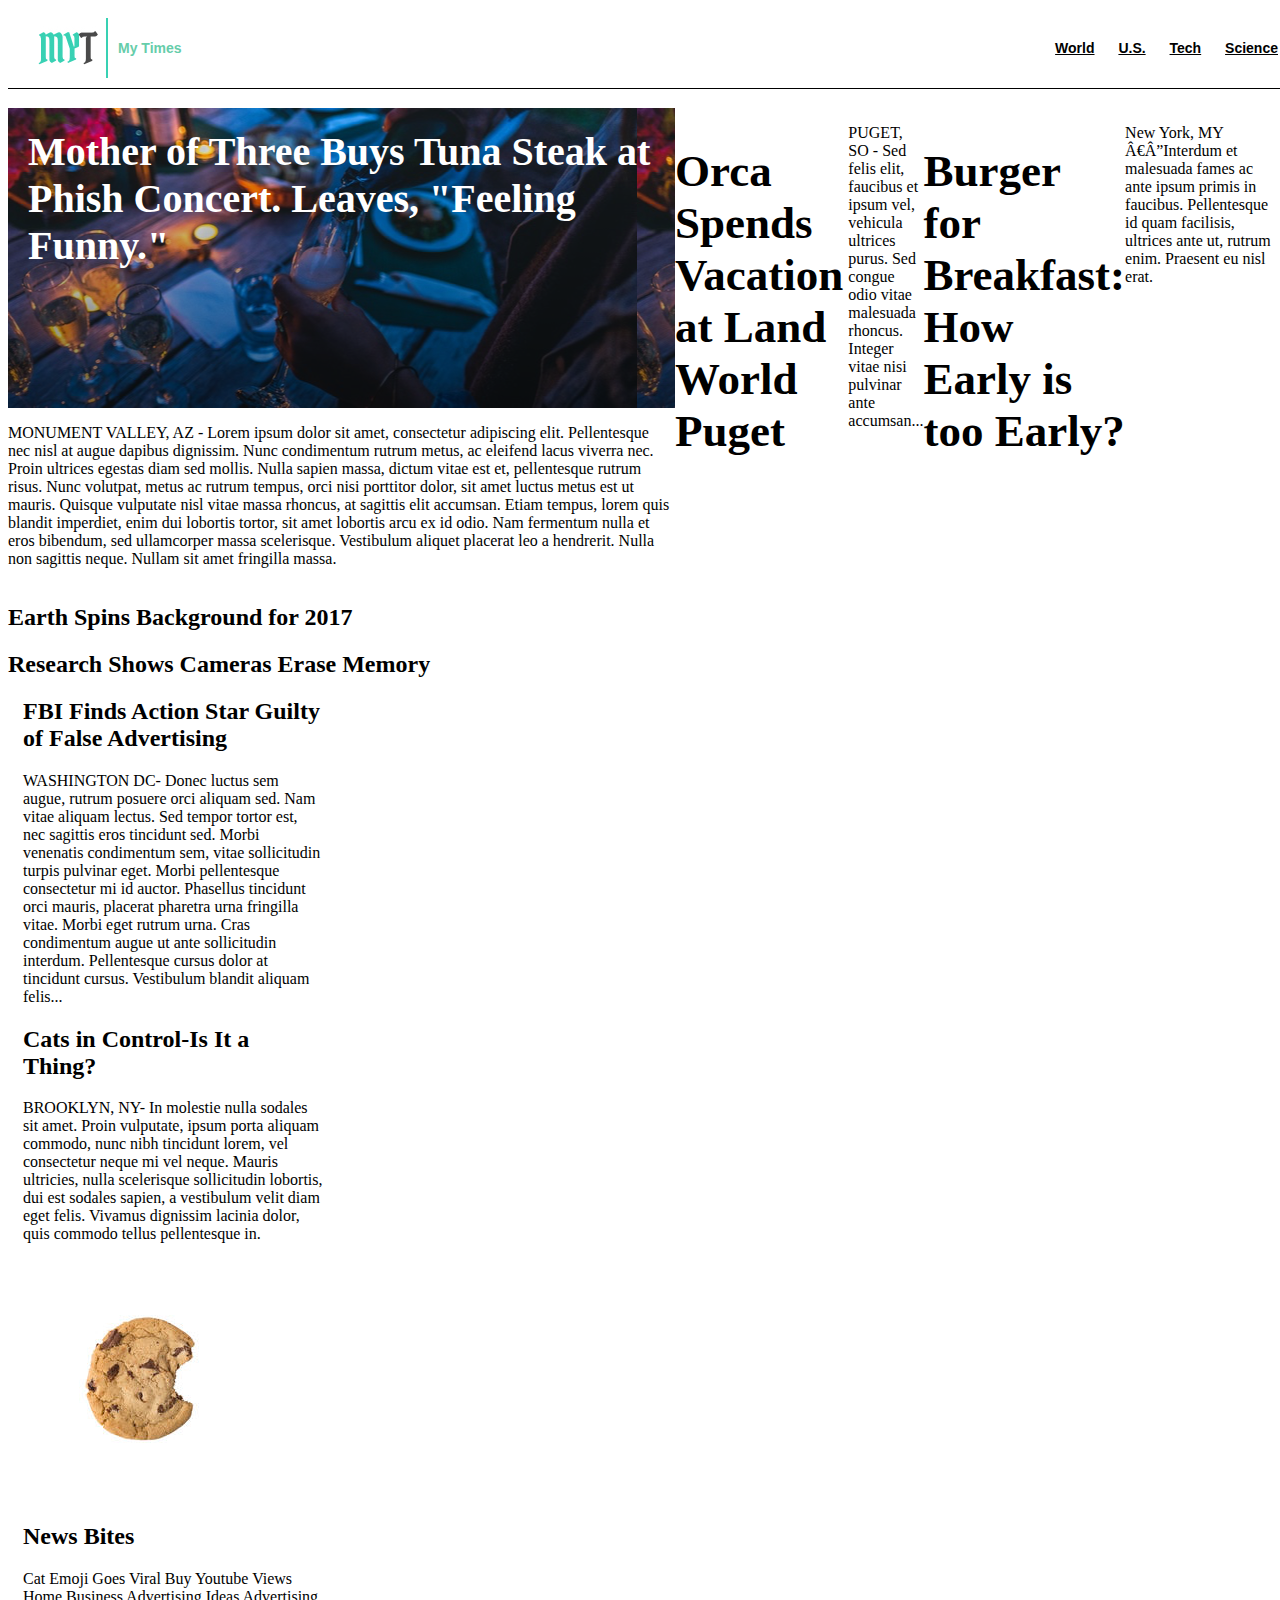
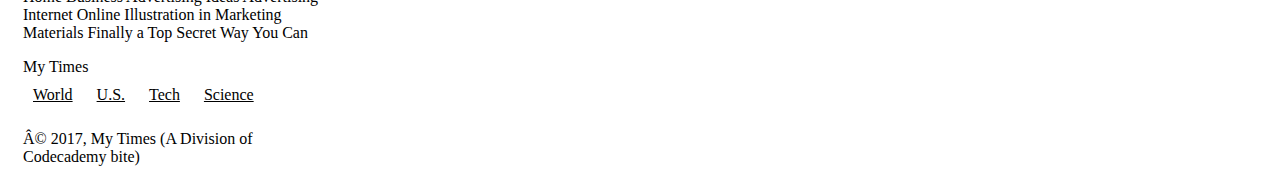
==== index.html @ 1876f205 "update html" ====
<!DOCTYPE html>
<html lang="en">
<head>
    <met charset-utf-8>
    <title>My Times</title>
    <link href="./resources/css/style.css" type="text/css" rel="stylesheet">
</head>

<body>
  <!--header and nav-->
  <header>
    <div class="logo">
      <img src="./resources/images/img-myt-logo.jpg">
      <span>My Times</span>
    </div>

    <nav class="sections">
      <a class="blink" href="#world">World</a>
      <a class="blink" href="#us">U.S.</a>
      <a class="blink" href="#tech">Tech</a>
      <a class="blink" href="#science">Science</a>
    </nav>
  </header>
  <!--Large Left Column-->
  <div class="main-content"

    <div class="large-column">
      <div class="mother-story">
      <div class="mother-story-image">
        <h2>Mother of Three Buys Tuna Steak at Phish Concert. Leaves, "Feeling Funny."</h2>
      </div>
        <p class="story-content">
          MONUMENT VALLEY, AZ - Lorem ipsum dolor sit amet, consectetur adipiscing
          elit. Pellentesque nec nisl at augue dapibus dignissim. Nunc condimentum
          rutrum metus, ac eleifend lacus viverra nec. Proin ultrices egestas diam
          sed mollis. Nulla sapien massa, dictum vitae est et, pellentesque rutrum
          risus. Nunc volutpat, metus ac rutrum tempus, orci nisi porttitor dolor,
          sit amet luctus metus est ut mauris. Quisque vulputate nisl vitae massa
          rhoncus, at sagittis elit accumsan. Etiam tempus, lorem quis blandit
          imperdiet, enim dui lobortis tortor, sit amet lobortis arcu ex id odio.
          Nam fermentum nulla et eros bibendum, sed ullamcorper massa scelerisque.
          Vestibulum aliquet placerat leo a hendrerit. Nulla non sagittis neque.
          Nullam sit amet fringilla massa.
        </p>
      </div>

          <div class="orca-story">
          <h2>Orca Spends Vacation at Land World Puget</h2>
          </div>
          <div class="orca-story-content">
            <p class="story-content">PUGET, SO - Sed felis elit, faucibus et ipsum vel, vehicula ultrices
            purus. Sed congue odio vitae malesuada rhoncus. Integer vitae nisi
            pulvinar ante accumsan...
          </p>
         </div>

        <div class="burger-story">
          <h2>Burger for Breakfast: How Early is too Early?</h2>
        </div>
          <p class="story-content">New York, MY Interdum et malesuada fames ac ante ipsum primis in
            faucibus. Pellentesque id quam facilisis, ultrices ante ut, rutrum enim.
            Praesent eu nisl erat.</p>
        </div>

        <div class="earth-image">
          <h2>Earth Spins Background for 2017</h2>
        </div>

        <div class="camera-image">
            <h2>Research Shows Cameras Erase Memory</h2>
        </div>
      </div>

  <!--Medium Column-->
  <div class="medium-column">
    <div class="medium-story">
      <div class="fbi-story">
          <h2>FBI Finds Action Star Guilty of False Advertising</h2>
          <p>
  WASHINGTON DC- Donec luctus sem augue, rutrum posuere orci aliquam sed. Nam vitae
  aliquam lectus. Sed tempor tortor est, nec sagittis eros tincidunt sed. Morbi venenatis
  condimentum sem, vitae sollicitudin turpis pulvinar eget. Morbi pellentesque consectetur
  mi id auctor. Phasellus tincidunt orci mauris, placerat pharetra urna fringilla vitae.
  Morbi eget rutrum urna. Cras condimentum augue ut ante sollicitudin interdum.
  Pellentesque cursus dolor at tincidunt cursus. Vestibulum blandit aliquam felis...
          </p>
        </div>

  <div class="cat-story">
    <div class="cat-story-image">
      <h2>Cats in Control-Is It a Thing?</h2>
    </div>
  </div>
      <p class="story-conent">
        BROOKLYN, NY- In molestie nulla sodales sit amet. Proin vulputate, ipsum
        porta aliquam commodo, nunc nibh tincidunt lorem, vel consectetur neque
        mi vel neque. Mauris ultricies, nulla scelerisque sollicitudin lobortis,
        dui est sodales sapien, a vestibulum velit diam eget felis. Vivamus dignissim
        lacinia dolor, quis commodo tellus pellentesque in.
      </p>
    </div>

  <!--Small Right eColumn-->
  <div class="small-story">
    <div class="cookie-image">
    <img src="./resources/images/img-news-bite.png"/>
  </div>
    <div class="news-bites">
    <h2>News Bites</h2>
    <p>Cat Emoji Goes Viral Buy Youtube Views Home Business Advertising Ideas
      Advertising Internet Online Illustration in Marketing Materials Finally
      a Top Secret Way You Can</p>
  </div>

<!--footer section-->
<footer>
    <span>My Times</span>
  <nav class="sections">
    <a class="blink" href="#world">World</a>
    <a class="blink" href="#us">U.S.</a>
    <a class="blink" href="#tech">Tech</a>
    <a class="blink" href="#science">Science</a>
  </nav>
  <div class="copyright">
    <p>© 2017, My Times (A Division of Codecademy bite)</p>
</footer>
<!--end of footer section-->
</body>
</html>
---- resources/css/style.css ----
body {
  background: white
}

/*Main Header and Navigation*/
header {
  display: flex;
  align-items: center;
  justify-content: space-between;
  width: 100%;
  border-bottom: 1px solid black;
  font-family: 'Verdana', sans-serif;
  font-size: 14px;
  font-weight: bold;
  z-index: 10;
  background-color: white;
  position: fixed;
}

header span {
  color: mediumaquamarine;
  margin: 10px;
  font-family: "Verdana", sans-serif;"
}

.logo {
  display: flex;
  flex-wrap: wrap;
  align-items: center;
  padding: 10px 10px 10px 30px;
  flex-grow: 2;
}

nav a{
  color: black;
  display: inline-block;
  margin: 10px;
}

/*--large column*/

.main-content {
  display: inline-flex;
  padding-top: 100px;
  }

.large-column {
  width: 630px;
  flex-direction: row;
  flex-wrap: wrap;
  align-self: flex-start;
  margin: 20px 0 0 30px;
}

.medium-column {
  width: 300px;
  margin-left: 15px;
}

.small-column {
  width: 240px;
  display: flex;
  flex-direction: column;
  margin-left: 30px;
}

.mother-story-image {
  display: flex;
  background-image: url("../../resources/images/img-story-main.png");
  height: 300px;
  text-align: left;
}
.mother-story-image h2{
  display: flex;
  justify-content: center;
  font-family: Georgia, serif;
  font-size: 40px;
  font-weight: bold;
  color: white;
  margin: 20px 20px;
}

p {
  font-size: 17px
  color: green;
}

.orca-story, .burger-story {
  font-weight: bold;
  font-size: 30px;
  color: black;
}

.orca-story-content, .burger-story-content {
  display: inline-flex;
  width: 300px;
  margin-left: 5px;
}
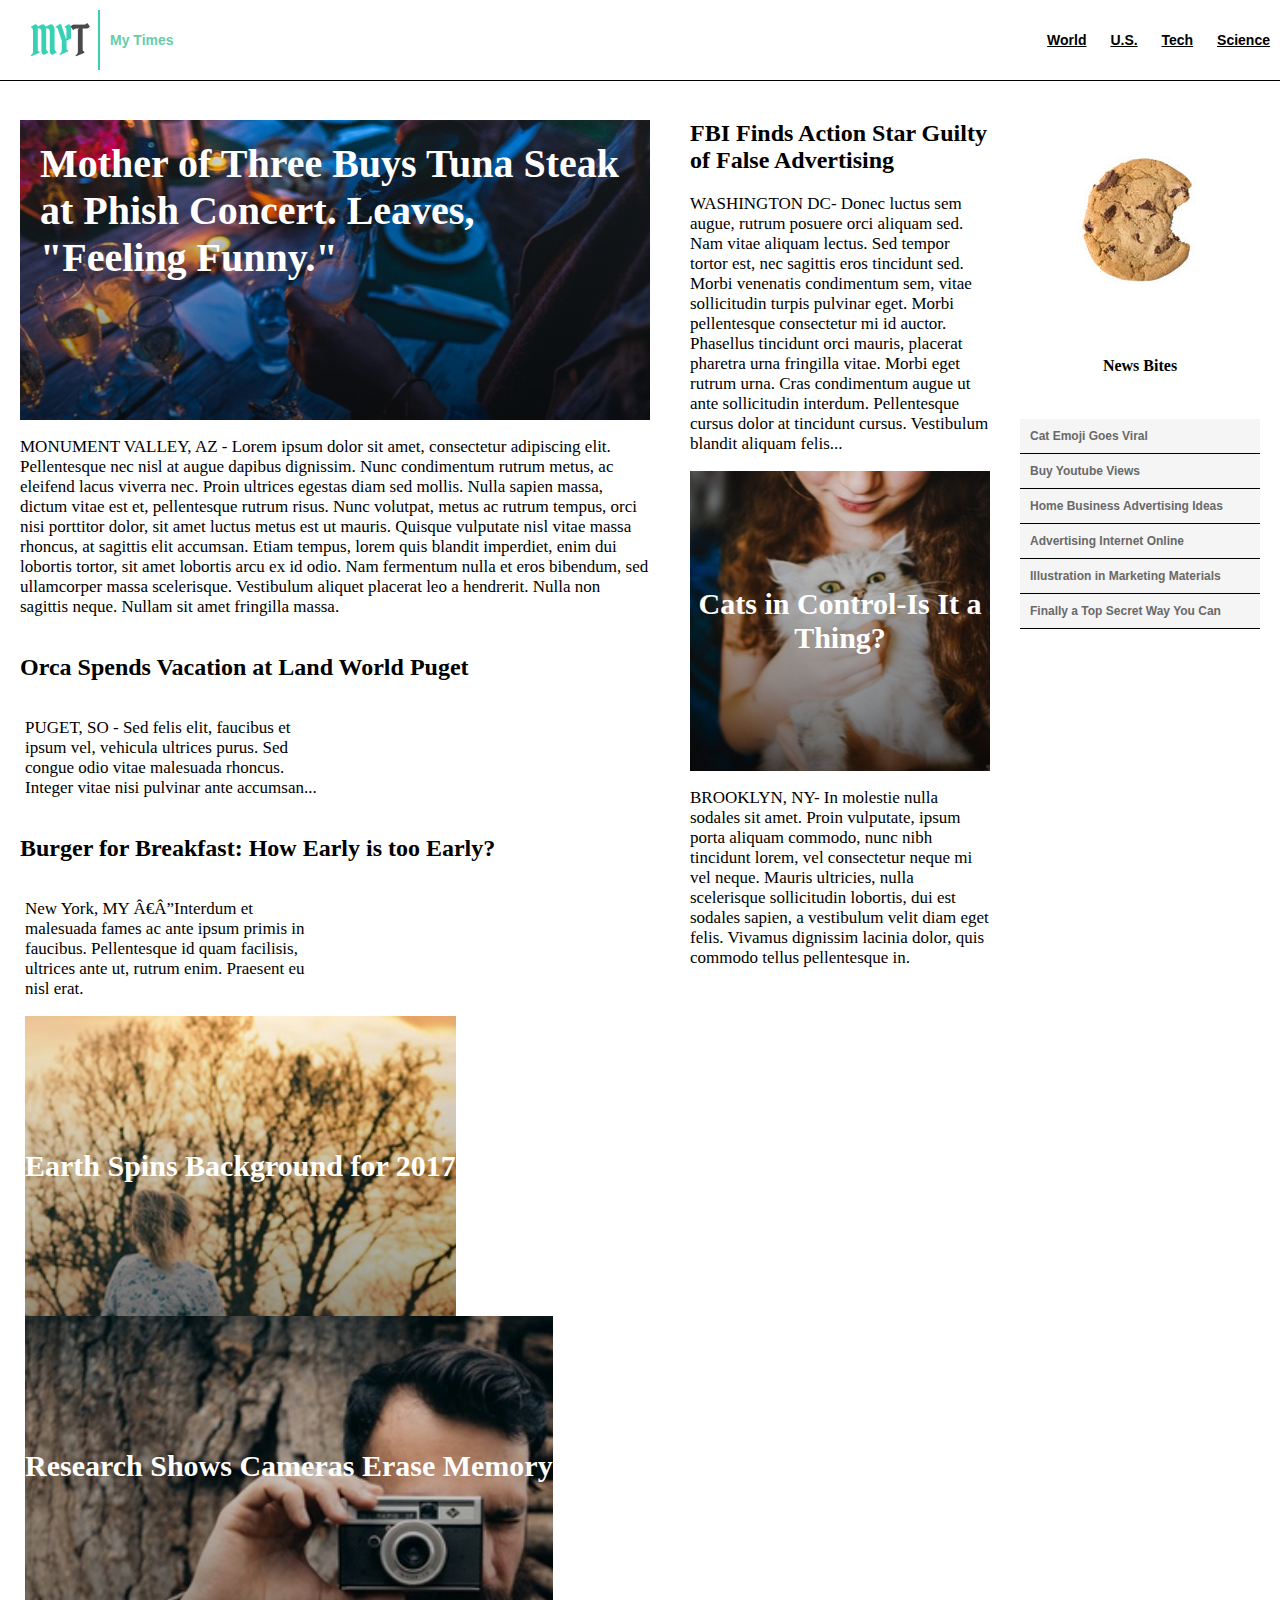
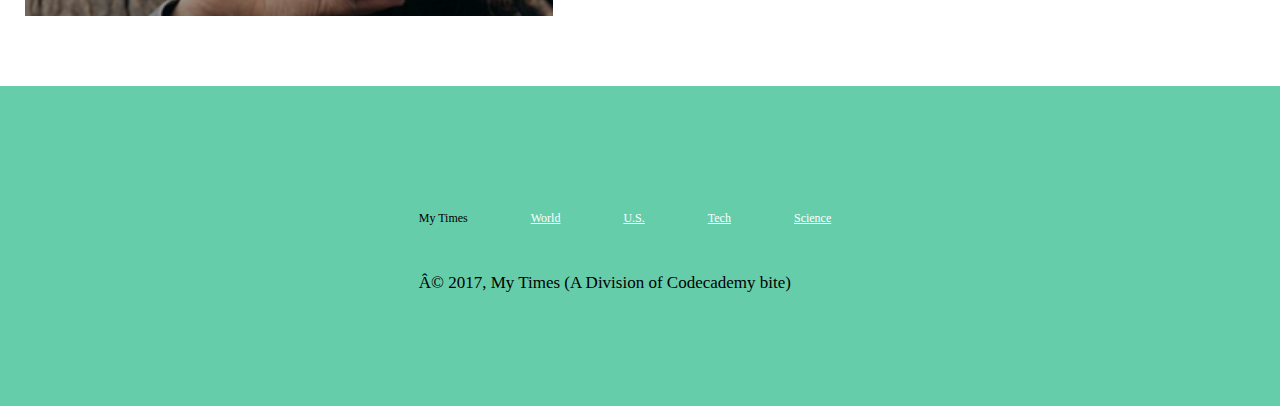
==== commit c4e3a995: "added more css" ====
--- a/index.html
+++ b/index.html
@@ -21,15 +21,16 @@
       <a class="blink" href="#science">Science</a>
     </nav>
   </header>
-  <!--Large Left Column-->
-  <div class="main-content"
 
-    <div class="large-column">
+  <!--Main Section-->
+  <div class="main">
+  <!--large-column section-->
+  <div class="large-column">
       <div class="mother-story">
-      <div class="mother-story-image">
-        <h2>Mother of Three Buys Tuna Steak at Phish Concert. Leaves, "Feeling Funny."</h2>
-      </div>
-        <p class="story-content">
+        <div class="mother-story-image">
+          <h3>Mother of Three Buys Tuna Steak at Phish Concert. Leaves, "Feeling Funny."</h3>
+        </div>
+          <p>
           MONUMENT VALLEY, AZ - Lorem ipsum dolor sit amet, consectetur adipiscing
           elit. Pellentesque nec nisl at augue dapibus dignissim. Nunc condimentum
           rutrum metus, ac eleifend lacus viverra nec. Proin ultrices egestas diam
@@ -41,87 +42,93 @@
           Nam fermentum nulla et eros bibendum, sed ullamcorper massa scelerisque.
           Vestibulum aliquet placerat leo a hendrerit. Nulla non sagittis neque.
           Nullam sit amet fringilla massa.
+          </p>
+      </div>
+<!--Orca and Burger Story-->
+    <div class="orca-title">
+        <h2>Orca Spends Vacation at Land World Puget</h2>
+    </div>
+       <div class="orca-text">
+        <p>PUGET, SO - Sed felis elit, faucibus et ipsum vel, vehicula ultrices
+           purus. Sed congue odio vitae malesuada rhoncus. Integer vitae nisi
+           pulvinar ante accumsan...
         </p>
-      </div>
-
-          <div class="orca-story">
-          <h2>Orca Spends Vacation at Land World Puget</h2>
-          </div>
-          <div class="orca-story-content">
-            <p class="story-content">PUGET, SO - Sed felis elit, faucibus et ipsum vel, vehicula ultrices
-            purus. Sed congue odio vitae malesuada rhoncus. Integer vitae nisi
-            pulvinar ante accumsan...
-          </p>
-         </div>
-
-        <div class="burger-story">
-          <h2>Burger for Breakfast: How Early is too Early?</h2>
         </div>
-          <p class="story-content">New York, MY Interdum et malesuada fames ac ante ipsum primis in
+    <div class="burger-title">
+        <h2>Burger for Breakfast: How Early is too Early?</h2>
+    </div>
+        <div class="burger-text">
+            <p>New York, MY Interdum et malesuada fames ac ante ipsum primis in
             faucibus. Pellentesque id quam facilisis, ultrices ante ut, rutrum enim.
-            Praesent eu nisl erat.</p>
+            Praesent eu nisl erat.
+            </p>
         </div>
-
+<!--Photo Section-->
         <div class="earth-image">
           <h2>Earth Spins Background for 2017</h2>
         </div>
-
         <div class="camera-image">
-            <h2>Research Shows Cameras Erase Memory</h2>
+          <h2>Research Shows Cameras Erase Memory</h2>
         </div>
-      </div>
-
-  <!--Medium Column-->
+  </div>
+<!--Medium Column-->
   <div class="medium-column">
-    <div class="medium-story">
       <div class="fbi-story">
           <h2>FBI Finds Action Star Guilty of False Advertising</h2>
           <p>
-  WASHINGTON DC- Donec luctus sem augue, rutrum posuere orci aliquam sed. Nam vitae
-  aliquam lectus. Sed tempor tortor est, nec sagittis eros tincidunt sed. Morbi venenatis
-  condimentum sem, vitae sollicitudin turpis pulvinar eget. Morbi pellentesque consectetur
-  mi id auctor. Phasellus tincidunt orci mauris, placerat pharetra urna fringilla vitae.
-  Morbi eget rutrum urna. Cras condimentum augue ut ante sollicitudin interdum.
-  Pellentesque cursus dolor at tincidunt cursus. Vestibulum blandit aliquam felis...
+            WASHINGTON DC- Donec luctus sem augue, rutrum posuere orci aliquam sed. Nam vitae
+            aliquam lectus. Sed tempor tortor est, nec sagittis eros tincidunt sed. Morbi venenatis
+            condimentum sem, vitae sollicitudin turpis pulvinar eget. Morbi pellentesque consectetur
+            mi id auctor. Phasellus tincidunt orci mauris, placerat pharetra urna fringilla vitae.
+            Morbi eget rutrum urna. Cras condimentum augue ut ante sollicitudin interdum.
+            Pellentesque cursus dolor at tincidunt cursus. Vestibulum blandit aliquam felis...
           </p>
+      </div>
+        <div class="cat-story">
+        <div class="cat-story-image">
+          <h2>Cats in Control-Is It a Thing?</h2>
         </div>
-
-  <div class="cat-story">
-    <div class="cat-story-image">
-      <h2>Cats in Control-Is It a Thing?</h2>
-    </div>
-  </div>
-      <p class="story-conent">
+        </div>
+        <p>
         BROOKLYN, NY- In molestie nulla sodales sit amet. Proin vulputate, ipsum
         porta aliquam commodo, nunc nibh tincidunt lorem, vel consectetur neque
         mi vel neque. Mauris ultricies, nulla scelerisque sollicitudin lobortis,
         dui est sodales sapien, a vestibulum velit diam eget felis. Vivamus dignissim
         lacinia dolor, quis commodo tellus pellentesque in.
-      </p>
-    </div>
-
+        </p>
+  </div>
   <!--Small Right eColumn-->
-  <div class="small-story">
+  <div class="small-column">
     <div class="cookie-image">
     <img src="./resources/images/img-news-bite.png"/>
-  </div>
+    </div>
     <div class="news-bites">
     <h2>News Bites</h2>
-    <p>Cat Emoji Goes Viral Buy Youtube Views Home Business Advertising Ideas
-      Advertising Internet Online Illustration in Marketing Materials Finally
-      a Top Secret Way You Can</p>
+    </div>
+    <div class="bites">
+      <nav>
+        <li>Cat Emoji Goes Viral</li>
+        <li>Buy Youtube Views</li>
+        <li>Home Business Advertising Ideas</li>
+        <li>Advertising Internet Online</li>
+        <li>Illustration in Marketing Materials</li>
+        <li>Finally a Top Secret Way You Can</li>
+      </nav>
+    </div>
   </div>
+</div>
 
 <!--footer section-->
 <footer>
-    <span>My Times</span>
-  <nav class="sections">
+    <div class="nav-footer"
+    <span class="title-footer">My Times</span>
+    <nav class="sections">
     <a class="blink" href="#world">World</a>
     <a class="blink" href="#us">U.S.</a>
     <a class="blink" href="#tech">Tech</a>
     <a class="blink" href="#science">Science</a>
-  </nav>
-  <div class="copyright">
+    </nav>
+    <div class="copyright">
     <p>© 2017, My Times (A Division of Codecademy bite)</p>
 </footer>
 <!--end of footer section-->
--- a/resources/css/style.css
+++ b/resources/css/style.css
@@ -1,6 +1,6 @@
 body {
-  background: white
-}
+  margin: 0;
+ }
 
 /*Main Header and Navigation*/
 header {
@@ -39,60 +39,164 @@
 
 /*--large column*/
 
-.main-content {
+.main {
   display: inline-flex;
   padding-top: 100px;
+  padding-bottom: 50px;
   }
 
 .large-column {
-  width: 630px;
   flex-direction: row;
   flex-wrap: wrap;
-  align-self: flex-start;
-  margin: 20px 0 0 30px;
+  width: 630px;
+  margin: 20px 20px;
 }
 
 .medium-column {
+  flex-direction: column;
   width: 300px;
-  margin-left: 15px;
+  margin-left: 20px;
 }
 
 .small-column {
+  flex-direction: column;
   width: 240px;
+  margin-left: 30px;
+}
+
+p {
+  font-family: Georgia;
+  font-size: 17px;
+  color: black;
+}
+
+.mother-story-image {
+  display: flex;
+  background-image: url("../../resources/images/img-story-main.png");
+  height: 300px;
+  width: 630px;
+  background-size: cover;
+}
+
+h3{
+  font-family: Georgia;
+  font-size: 40px;
+  font-weight: bold;
+  color: white;
+  margin: 20px 20px;
+}
+
+.orca-title, .burger-title {
+  display: inline-flex;
+  width: 300px
+  margin-left: 5px;
+}
+
+.orca-text, .burger-text {
+  display: inline-flex;
+  width: 300px;
+  margin-left: 5px;
+}
+
+.earth-image {
+  display: inline-flex;
+  flex-direction: row;
+  background-image: url("../../resources/images/img-story-2.png");
+  background-size: cover;
+  height: 300px;
+  width:a 300px;
+  justify-content: center;
+  text-align: center;
+  margin-left: 5px;
+}
+
+.camera-image {
+  display: inline-flex;
+  flex-direction: row;
+  background-image: url("../../resources/images/img-story-3.png");
+  background-size: cover;
+  height: 300px;
+  width:a 300px;
+  justify-content: center;
+  text-align: center;
+  margin-left: 5px;
+}
+
+.earth-image h2, .camera-image h2{
+  font-family: Georgia;
+  font-weight: bold;
+  font-size: 30px;
+  color: white;
+  margin: auto;
+}
+
+.fbi-story h2{
+  font-family: Georgia, serif;
+  font-weight: bold;
+  font-size 30px;
+}
+
+.cat-story-image {
+  display: flex;
+  background-image: url("../../resources/images/img-story-1.png");
+  background-size: cover;
+  height: 300px;
+  text-align: center;
+}
+
+.cat-story-image h2 {
+  font-family: Georgia, serif;
+  font-size: 30px;
+  font-weight: bold;
+  color: white;
+  margin: auto;
+}
+
+.news-bites h2 {
+  font-size: 16px;
+  color: black;
+  font-weight: bold;
+  text-align: center;
+  padding-bottom: 30px;
+}
+
+.bites li {
+  font-family: Verdana, sans-serif;
+  font-size: 12px;
+  font-weight: bold;
+  color: Dimgray;
+  background-color: WhiteSmoke;
+  border-bottom: 1px solid black;
+  text-align: left;
+  padding: 10px 10px;
+  list-style-type: none;
+}
+
+footer {
   display: flex;
   flex-direction: column;
+  font-family: Verdana;
+  font-size: 12px;
+  align-items: center;
+  background-color: MediumAquamarine;
+  height: 320px;
+  justify-content: center;
+  margin: auto;
+}
+
+.nav-footer a {
+  display: inline-block;
+  color: white;
+  padding: 20px 20px;
+}
+
+.nav-footer nav {
+  display: inline-block;
   margin-left: 30px;
 }
 
-.mother-story-image {
-  display: flex;
-  background-image: url("../../resources/images/img-story-main.png");
-  height: 300px;
-  text-align: left;
-}
-.mother-story-image h2{
-  display: flex;
-  justify-content: center;
-  font-family: Georgia, serif;
-  font-size: 40px;
-  font-weight: bold;
-  color: white;
-  margin: 20px 20px;
-}
-
-p {
-  font-size: 17px
-  color: green;
-}
-
-.orca-story, .burger-story {
-  font-weight: bold;
-  font-size: 30px;
-  color: black;
-}
-
-.orca-story-content, .burger-story-content {
-  display: inline-flex;
-  width: 300px;
-  margin-left: 5px;
-}
+.title-footer span {
+  display: inline-block;
+  color: white;
+  padding: 20px 20px;
+}
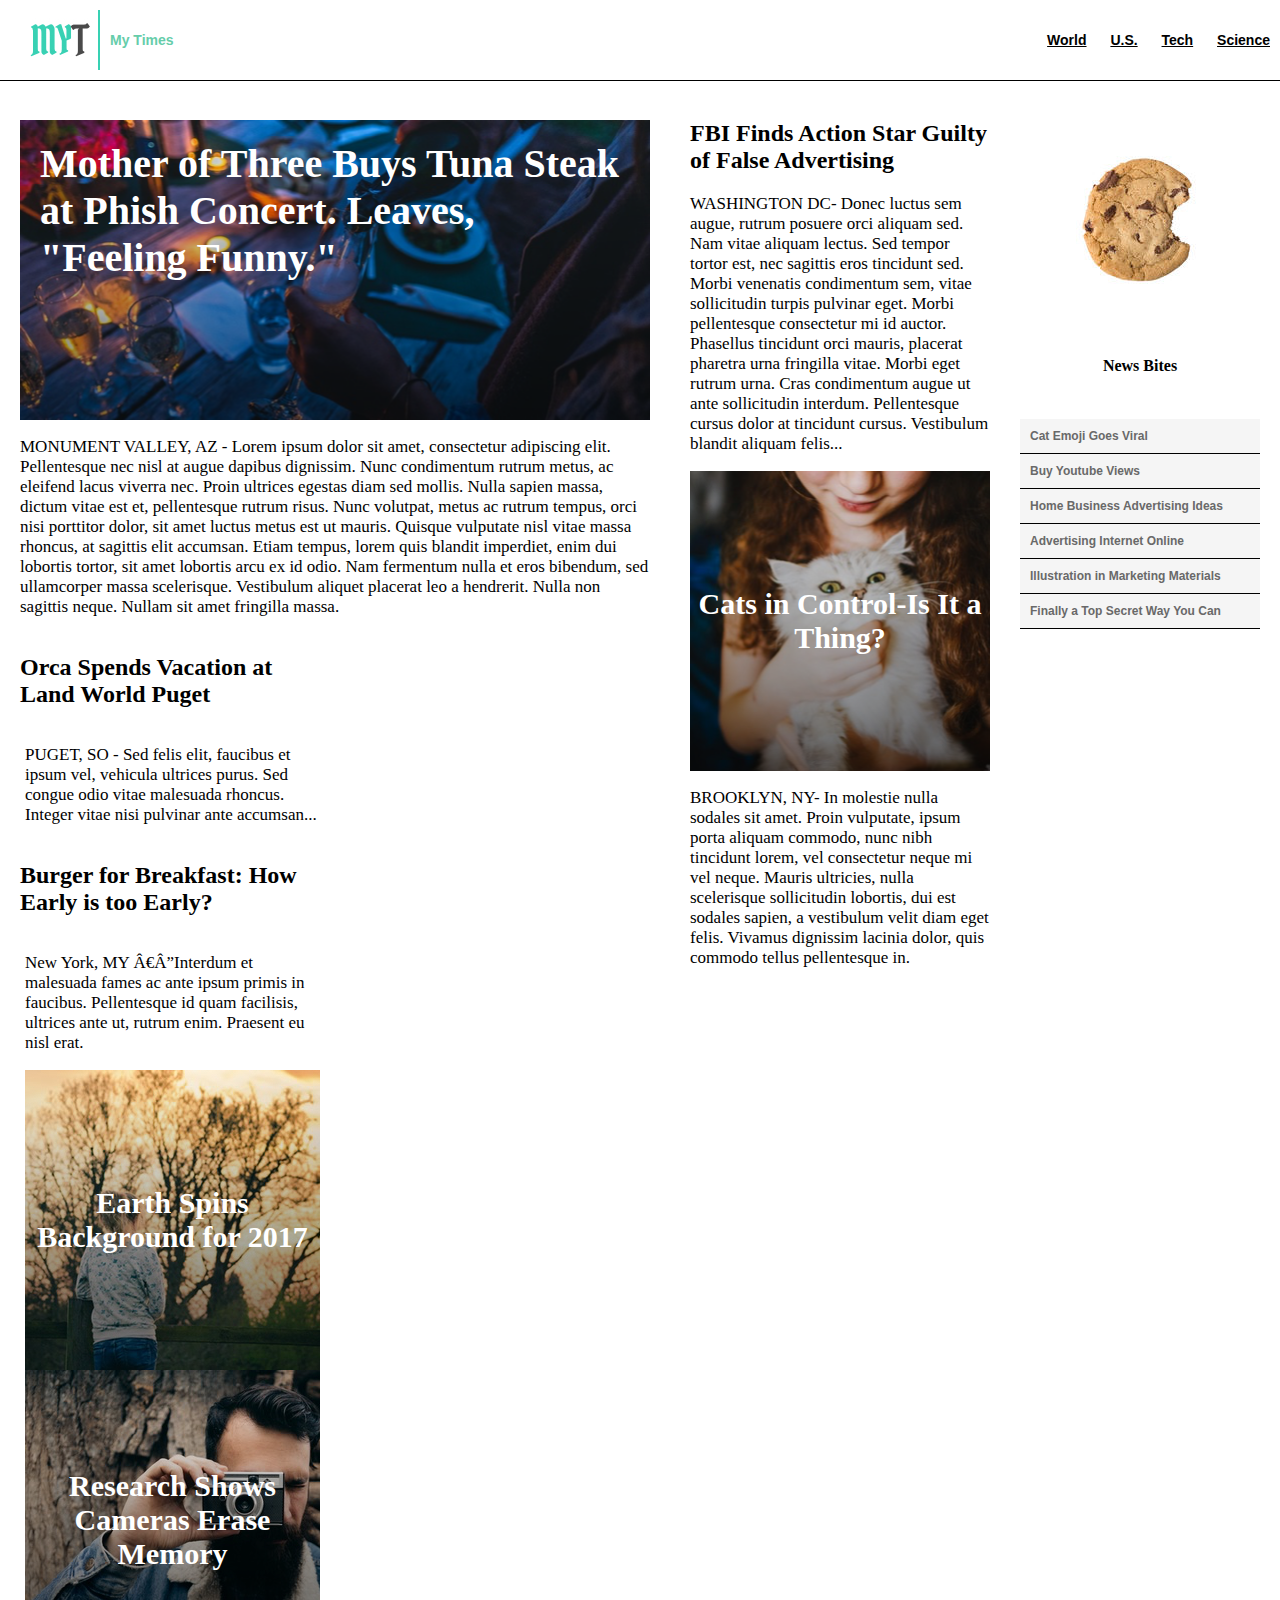
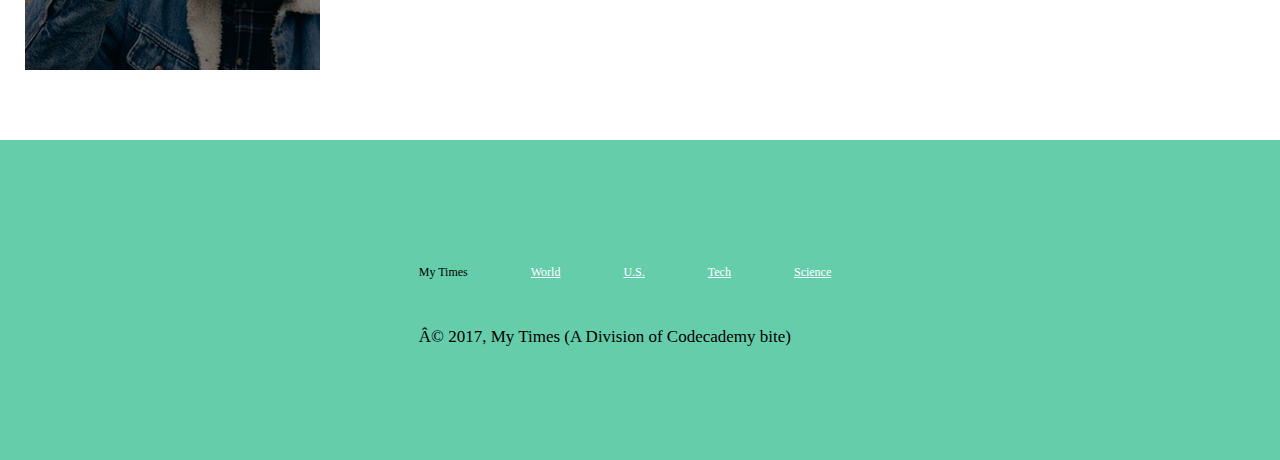
==== commit 526102ca: "lining up orca and burger story" ====
--- a/index.html
+++ b/index.html
@@ -45,9 +45,10 @@
           </p>
       </div>
 <!--Orca and Burger Story-->
-    <div class="orca-title">
+    <div class="story">
+      <div class="orca-title">
         <h2>Orca Spends Vacation at Land World Puget</h2>
-    </div>
+      </div>
        <div class="orca-text">
         <p>PUGET, SO - Sed felis elit, faucibus et ipsum vel, vehicula ultrices
            purus. Sed congue odio vitae malesuada rhoncus. Integer vitae nisi
@@ -70,7 +71,8 @@
         <div class="camera-image">
           <h2>Research Shows Cameras Erase Memory</h2>
         </div>
-  </div>
+      </div>
+    </div>
 <!--Medium Column-->
   <div class="medium-column">
       <div class="fbi-story">
--- a/resources/css/style.css
+++ b/resources/css/style.css
@@ -84,6 +84,12 @@
   font-weight: bold;
   color: white;
   margin: 20px 20px;
+}
+
+.story {
+  display: flex;
+  flex-direction: column;
+  width: 300px;
 }
 
 .orca-title, .burger-title {
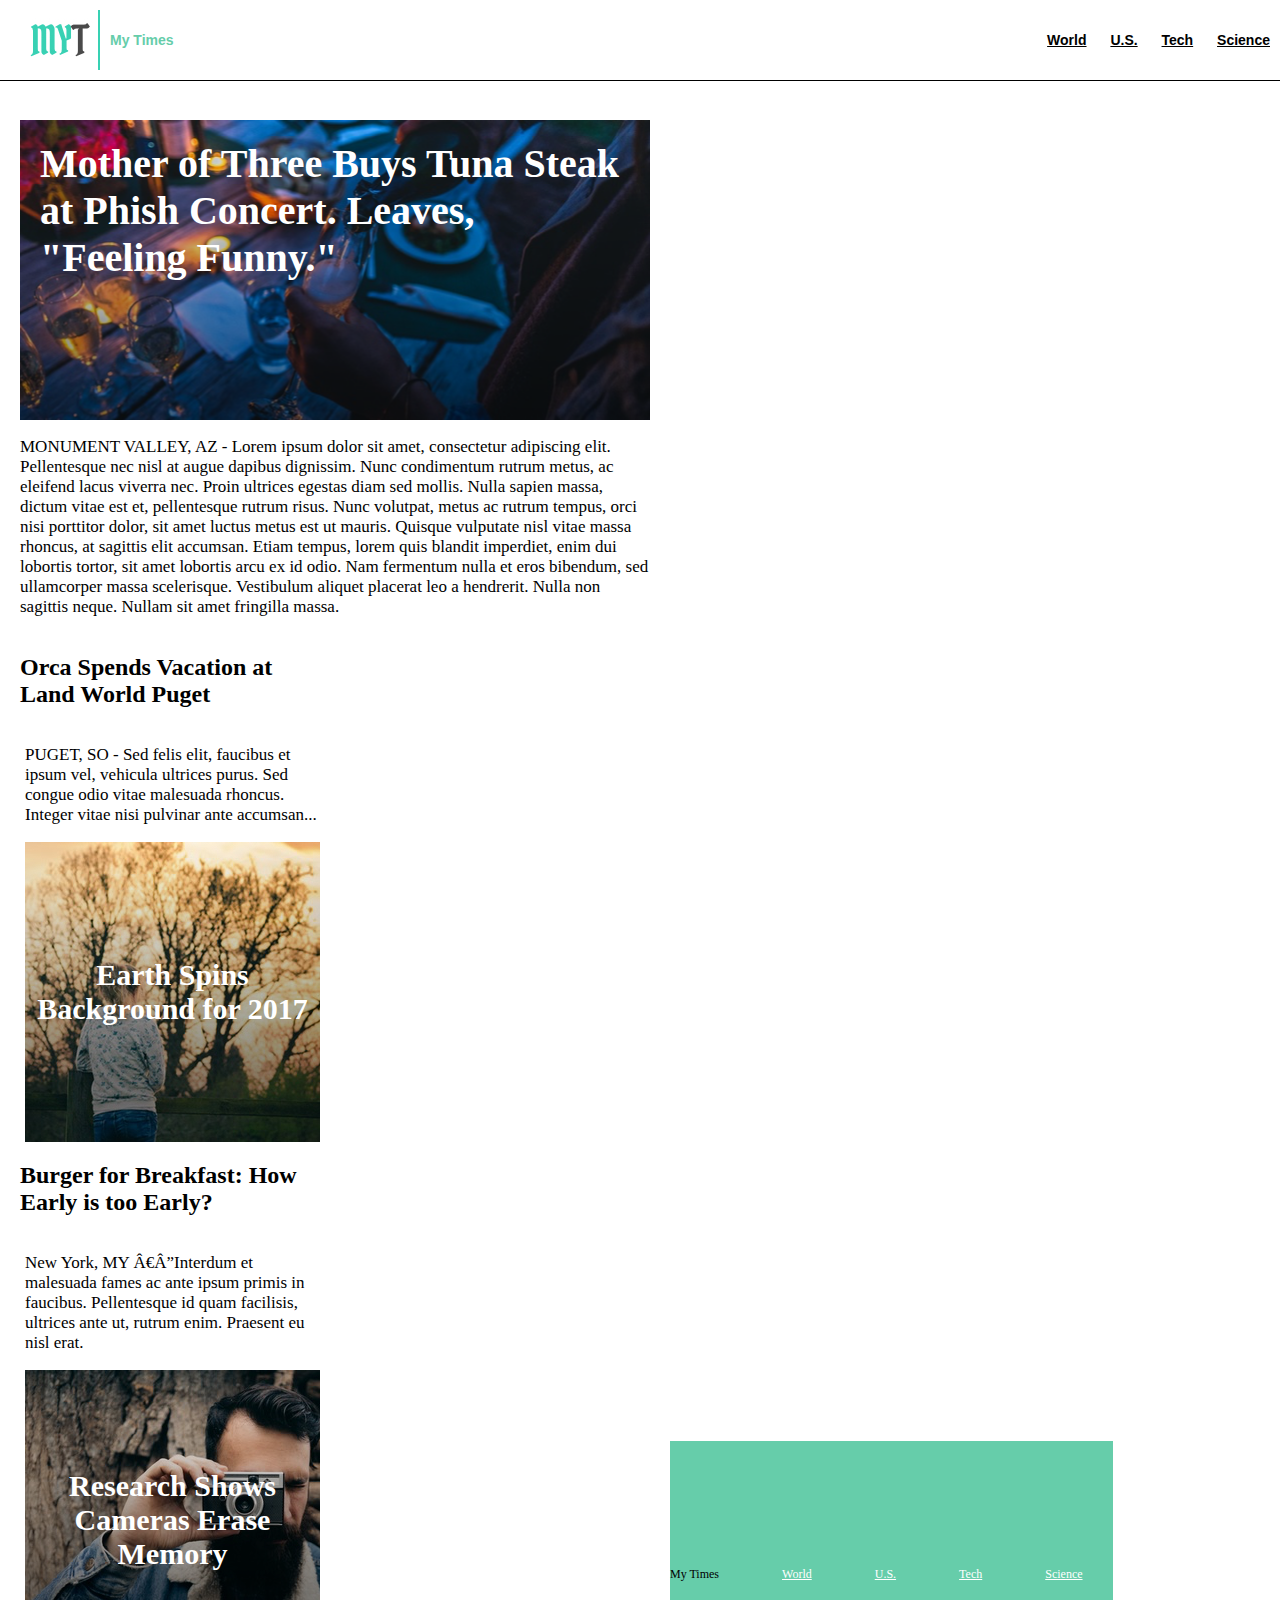
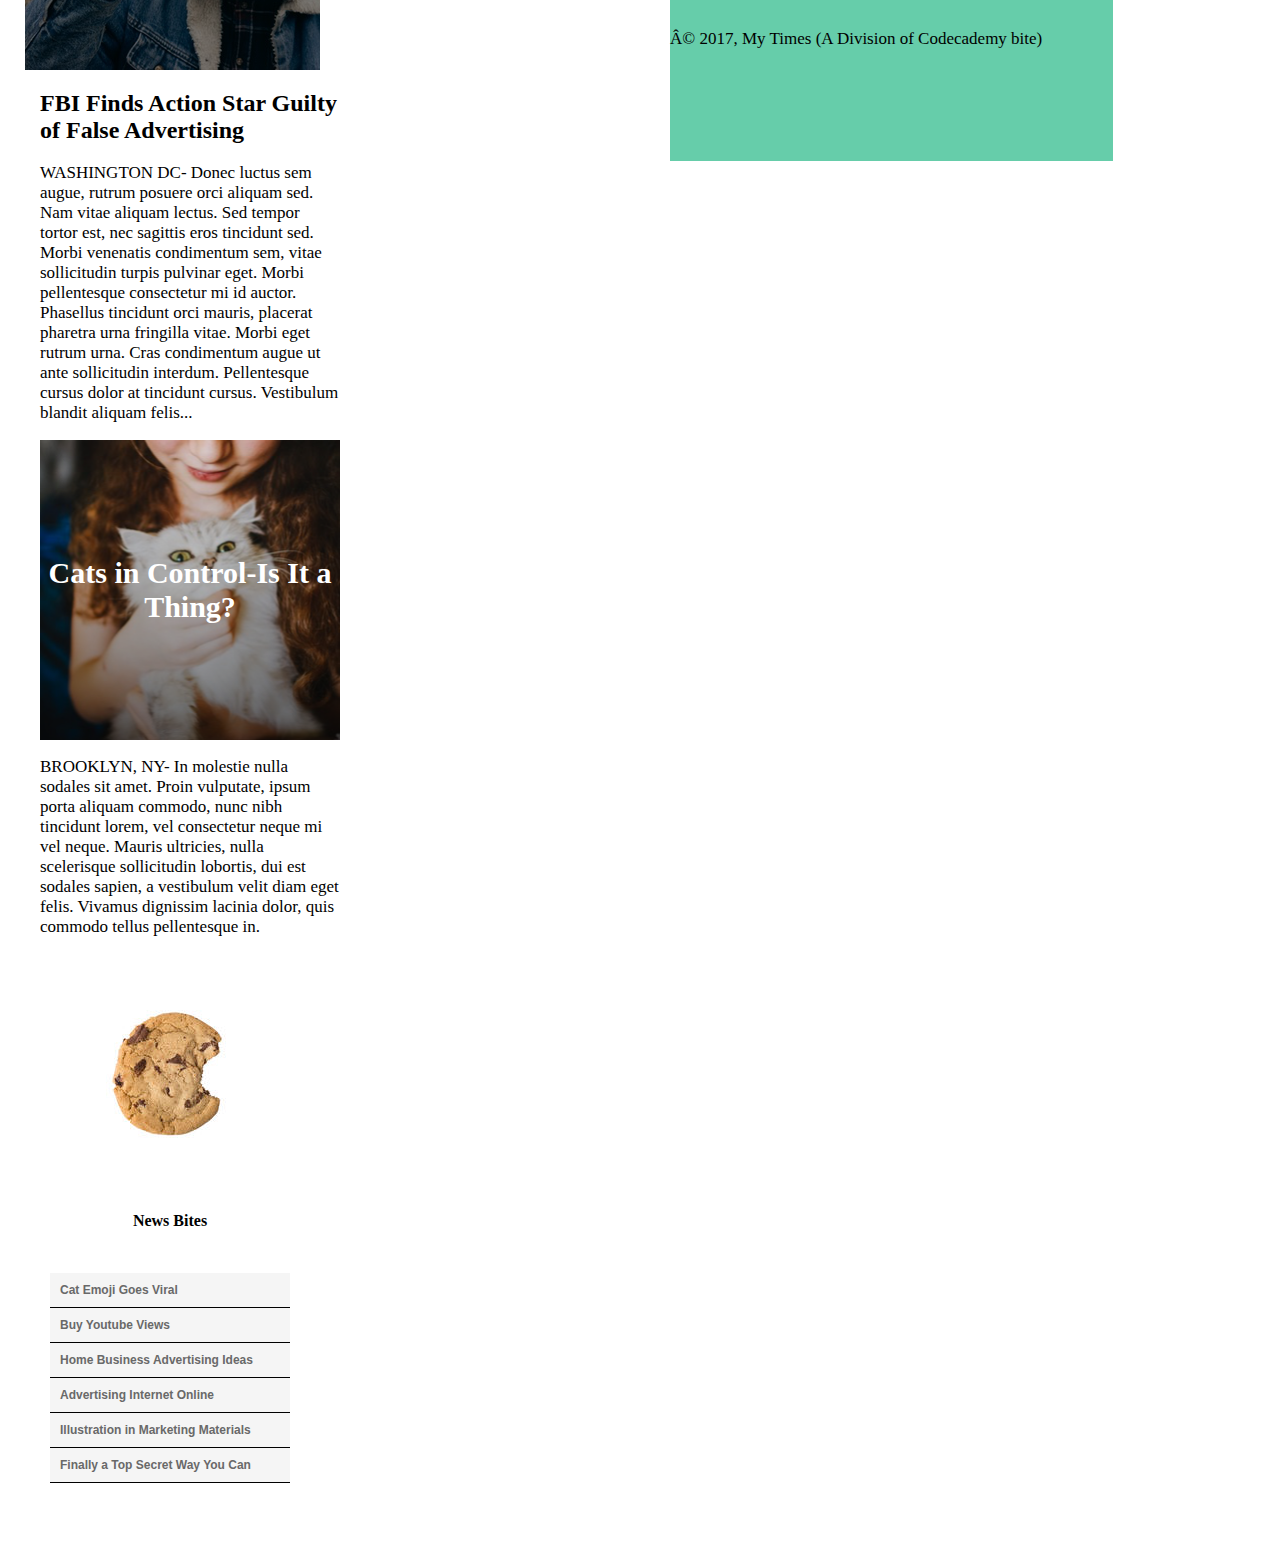
==== commit 181e069a: "lining up columns" ====
--- a/index.html
+++ b/index.html
@@ -54,23 +54,24 @@
            purus. Sed congue odio vitae malesuada rhoncus. Integer vitae nisi
            pulvinar ante accumsan...
         </p>
-        </div>
-    <div class="burger-title">
+       </div>
+       <div class="earth-image">
+         <h2>Earth Spins Background for 2017</h2>
+       </div>
+    </div>
+    <!--story-right-->
+    <div class="story">
+      <div class="burger-title">
         <h2>Burger for Breakfast: How Early is too Early?</h2>
-    </div>
+      </div>
         <div class="burger-text">
             <p>New York, MY Interdum et malesuada fames ac ante ipsum primis in
             faucibus. Pellentesque id quam facilisis, ultrices ante ut, rutrum enim.
             Praesent eu nisl erat.
             </p>
         </div>
-<!--Photo Section-->
-        <div class="earth-image">
-          <h2>Earth Spins Background for 2017</h2>
-        </div>
-        <div class="camera-image">
+      <div class="camera-image">
           <h2>Research Shows Cameras Erase Memory</h2>
-        </div>
       </div>
     </div>
 <!--Medium Column-->
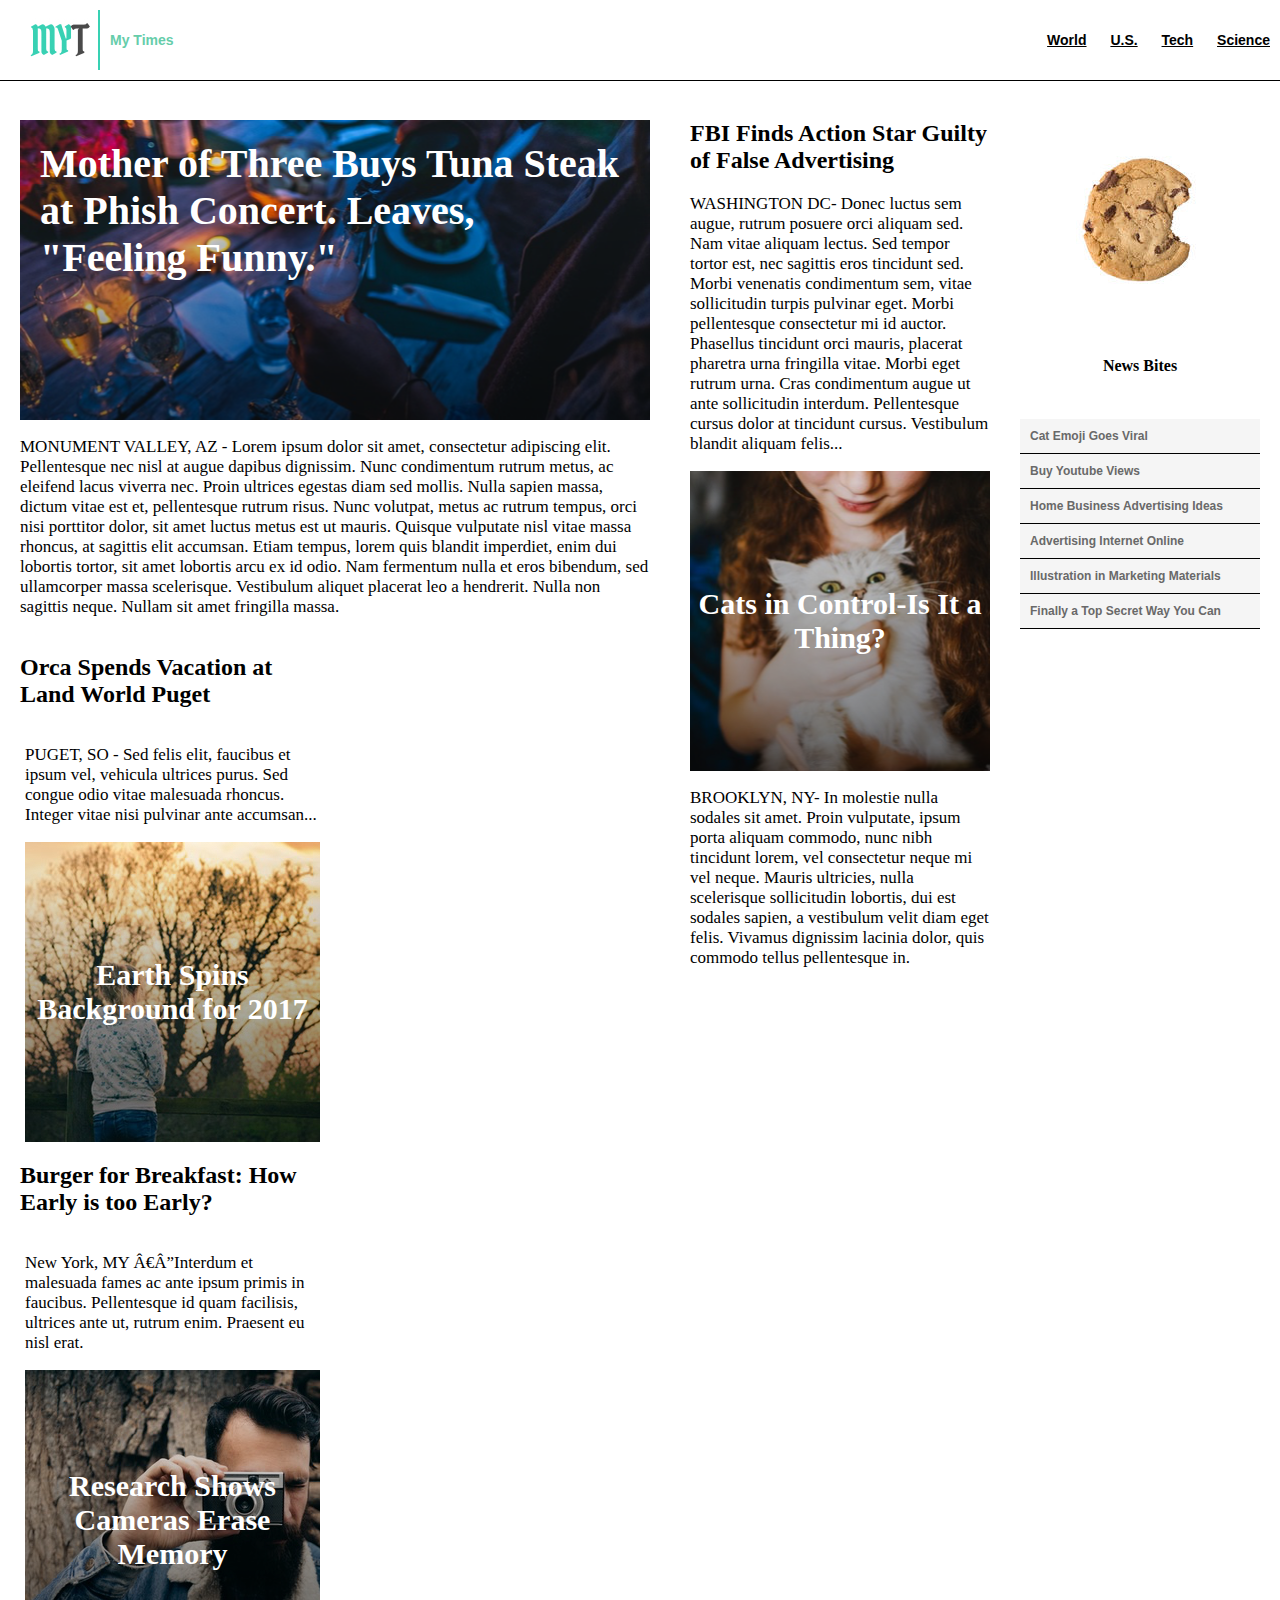
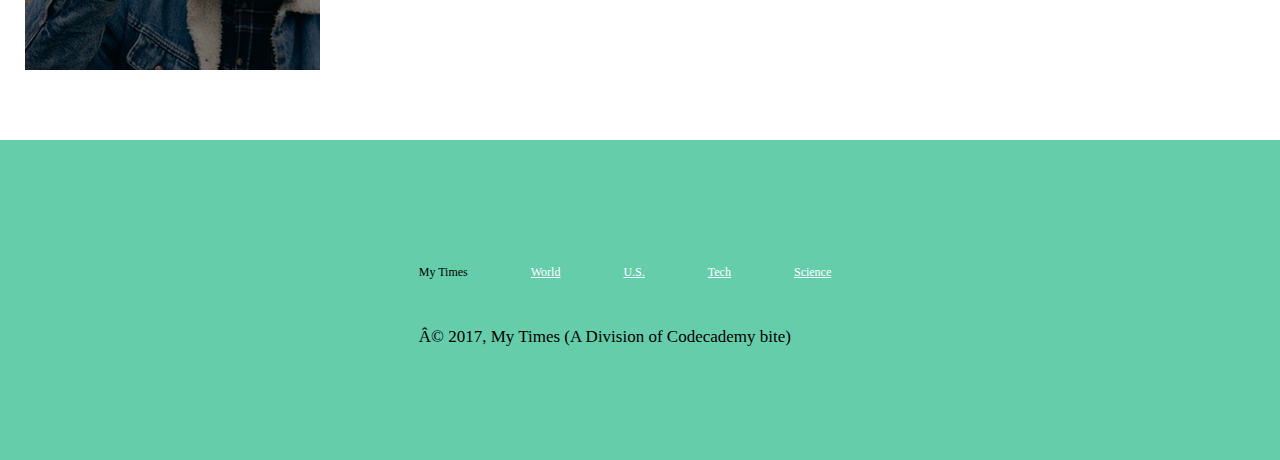
==== commit 2aac75d8: "fixing columns" ====
--- a/index.html
+++ b/index.html
@@ -74,6 +74,7 @@
           <h2>Research Shows Cameras Erase Memory</h2>
       </div>
     </div>
+  </div>
 <!--Medium Column-->
   <div class="medium-column">
       <div class="fbi-story">
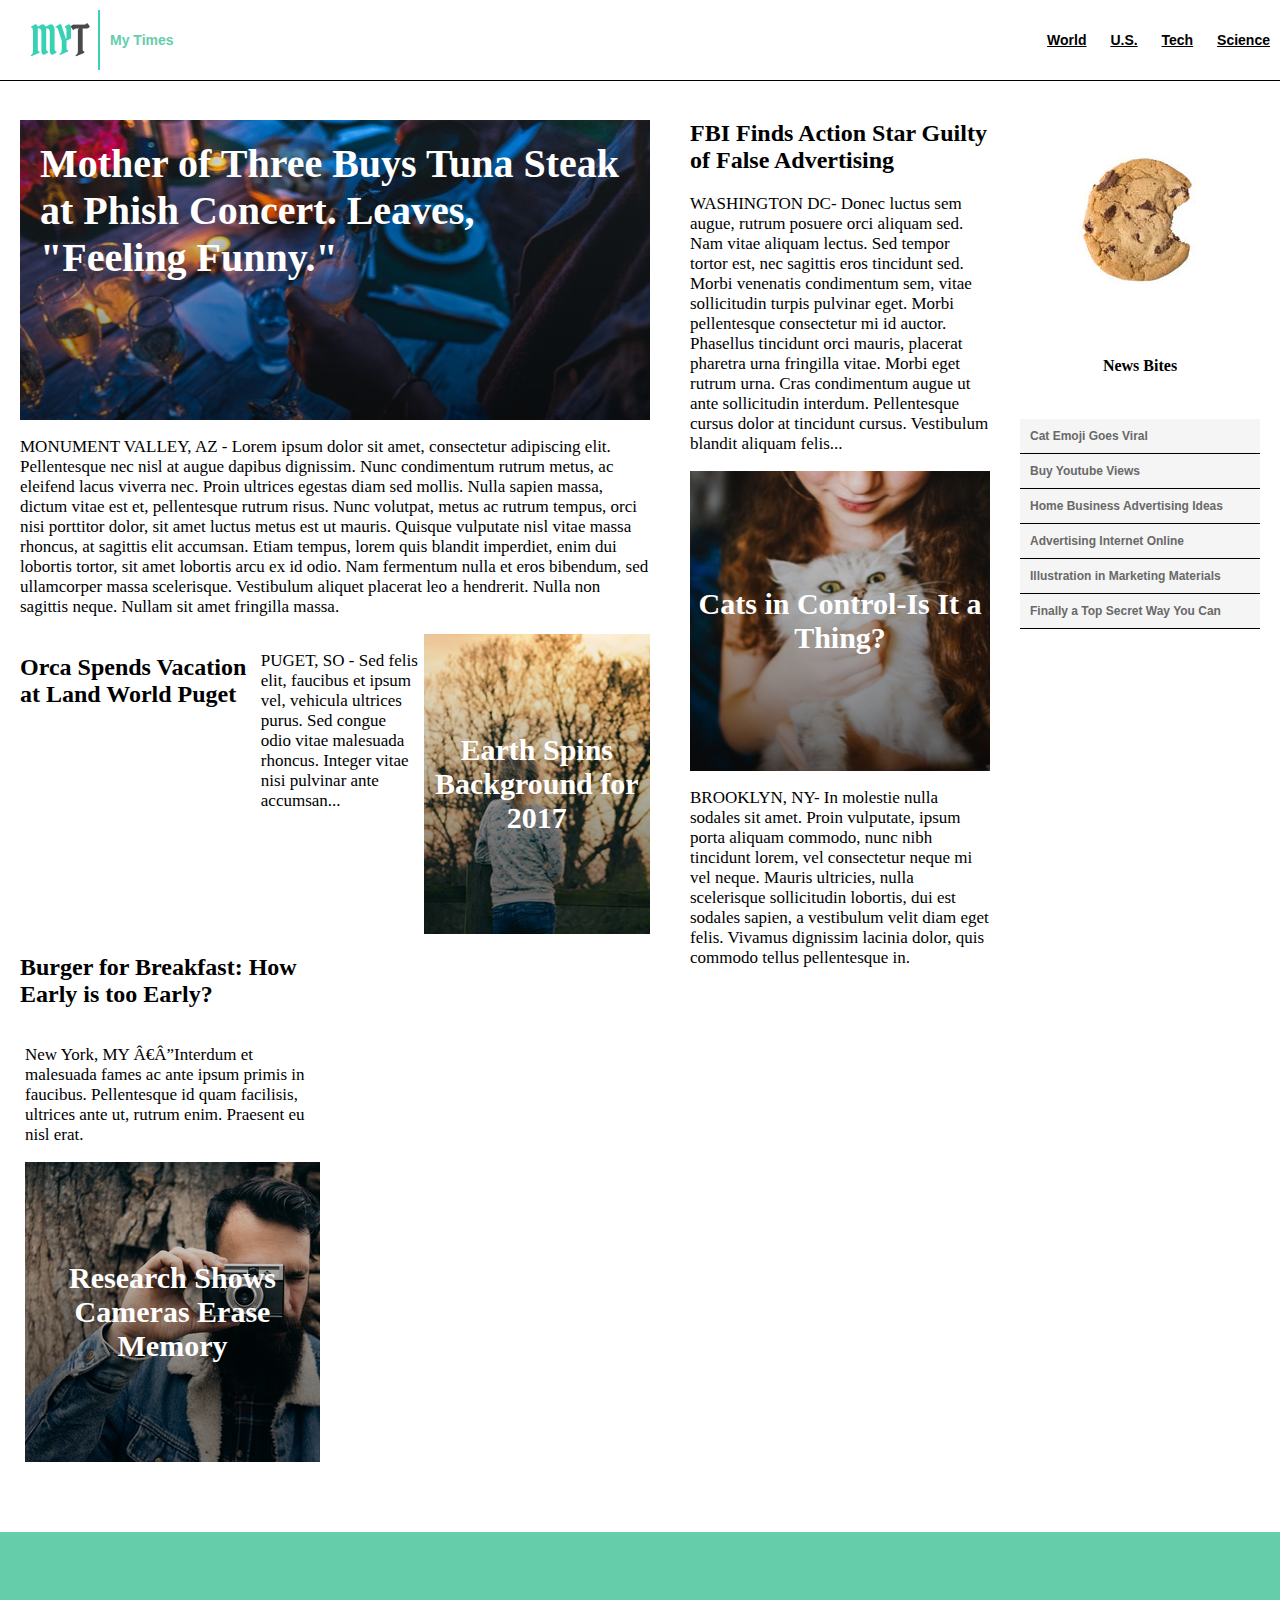
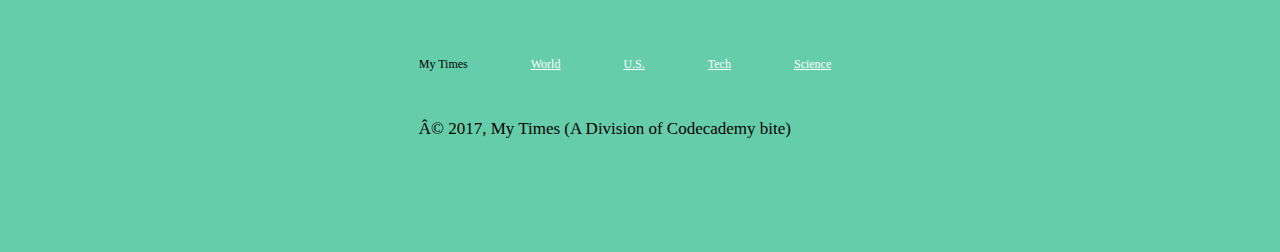
==== commit ba00a8be: "fixing 2 columns" ====
--- a/index.html
+++ b/index.html
@@ -45,6 +45,7 @@
           </p>
       </div>
 <!--Orca and Burger Story-->
+<div class="stories"
     <div class="story">
       <div class="orca-title">
         <h2>Orca Spends Vacation at Land World Puget</h2>
--- a/resources/css/style.css
+++ b/resources/css/style.css
@@ -90,6 +90,12 @@
   display: flex;
   flex-direction: column;
   width: 300px;
+}
+
+.stories {
+  display: flex;
+  justify-content: space-between;
+  margin-top: 17px;
 }
 
 .orca-title, .burger-title {
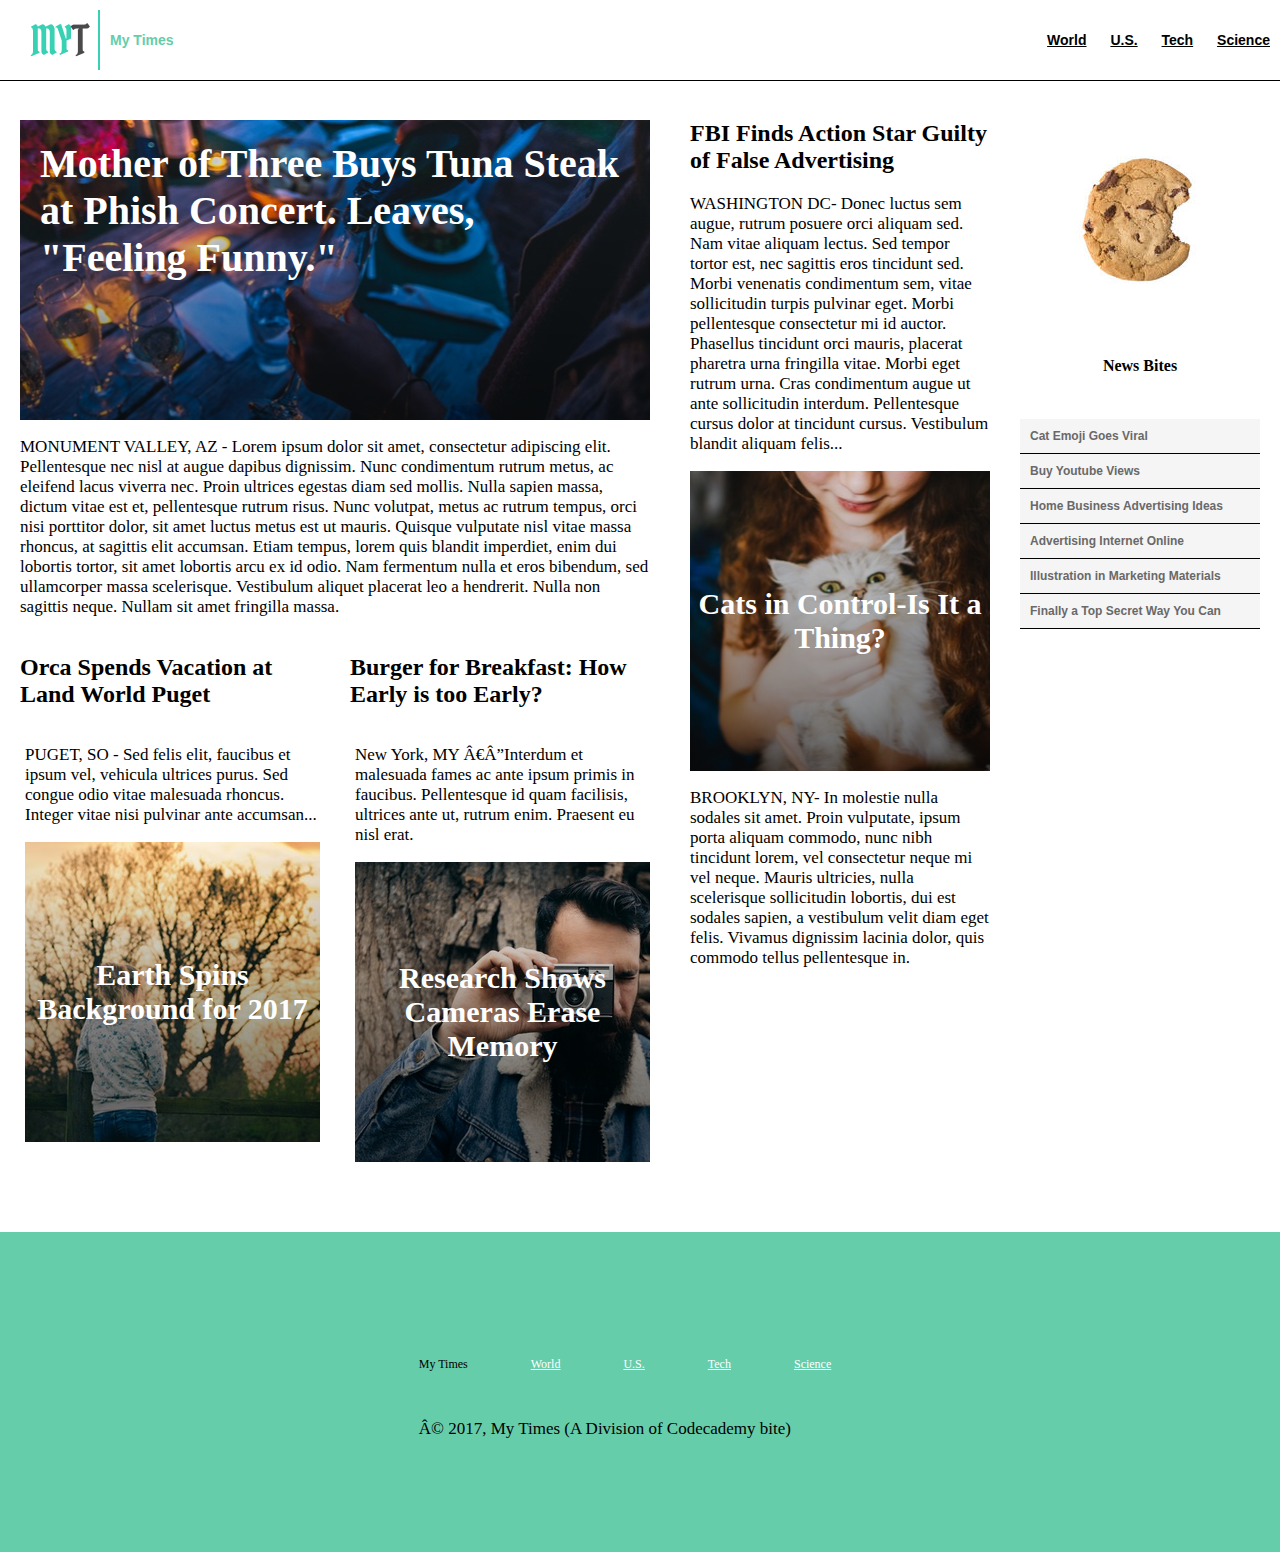
==== commit a0fc19f9: "fixed 2 columns with aadvisor's help" ====
--- a/index.html
+++ b/index.html
@@ -45,7 +45,7 @@
           </p>
       </div>
 <!--Orca and Burger Story-->
-<div class="stories"
+<div class="stories">
     <div class="story">
       <div class="orca-title">
         <h2>Orca Spends Vacation at Land World Puget</h2>
@@ -76,6 +76,7 @@
       </div>
     </div>
   </div>
+</div>
 <!--Medium Column-->
   <div class="medium-column">
       <div class="fbi-story">
